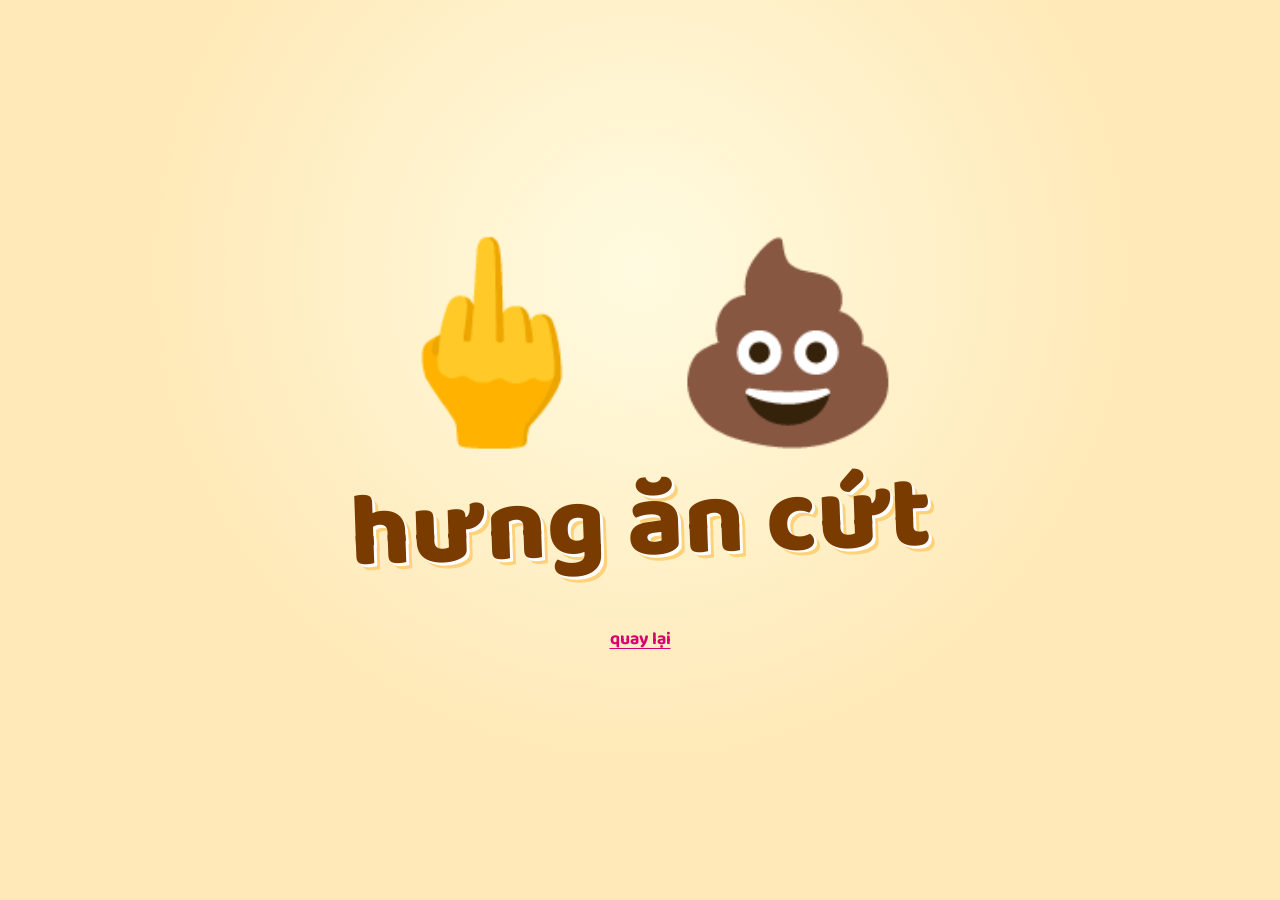
==== gift.html @ fa05a959 "Add files via upload" ====
<!DOCTYPE html>
<html lang="vi">
<head>
  <meta charset="UTF-8" />
  <meta name="viewport" content="width=device-width, initial-scale=1" />
  <title>quà của bbi 🎁</title>
  <link rel="preconnect" href="https://fonts.googleapis.com" />
  <link rel="preconnect" href="https://fonts.gstatic.com" crossorigin />
  <!-- Baloo 2: hỗ trợ đầy đủ tiếng Việt, không lỗi font -->
  <link href="https://fonts.googleapis.com/css2?family=Baloo+2:wght@700;800&display=swap" rel="stylesheet" />
  <link rel="stylesheet" href="style.css" />
</head>
<body class="gift">
  <main class="stage">
    <div class="emojis" aria-hidden="true">
      <span class="finger">🖕</span>
      <span class="poop">💩</span>
    </div>
    <h1 class="punchline">hưng ăn cứt</h1>
    <a class="back" href="index.html">quay lại</a>
  </main>
</body>
</html>
---- style.css ----
/* ===== Font: Retro Romance (tải về rồi bỏ vào thư mục fonts/) ===== */
@font-face {
  font-family: "Retro Romance";
  src: url("fonts/RetroRomance.ttf") format("truetype"),
       url("fonts/RetroRomance.otf") format("opentype");
  font-display: swap;
}

:root {
  --pastel: #ffd9e8;
  --pastel-deep: #ffc2da;
  --hot: #ff1f8e;
  --hot-dark: #d6006f;
  --cream: #fff6fa;
  --ink: #6b0f3c;
}

* { box-sizing: border-box; margin: 0; padding: 0; }

html, body { height: 100%; }

body {
  min-height: 100vh;
  min-height: 100dvh;
  background:
    radial-gradient(circle at 20% 15%, #ffe8f1 0, transparent 45%),
    radial-gradient(circle at 85% 90%, var(--pastel-deep) 0, transparent 50%),
    var(--pastel);
  color: var(--hot);
  font-family: "Retro Romance", "Pacifico", cursive;
  overflow: hidden;
  display: grid;
  place-items: center;
  text-align: center;
  padding: 24px;
}

/* ===== Trái tim bay ===== */
#hearts { position: fixed; inset: 0; pointer-events: none; z-index: 0; overflow: hidden; }

.heart {
  position: absolute;
  bottom: -60px;
  width: var(--s);
  height: var(--s);
  background: var(--c, var(--hot));
  -webkit-mask: url("data:image/svg+xml,%3Csvg xmlns='http://www.w3.org/2000/svg' viewBox='0 0 24 24'%3E%3Cpath d='M12 21.35l-1.45-1.32C5.4 15.36 2 12.28 2 8.5 2 5.42 4.42 3 7.5 3c1.74 0 3.41.81 4.5 2.09C13.09 3.81 14.76 3 16.5 3 19.58 3 22 5.42 22 8.5c0 3.78-3.4 6.86-8.55 11.54L12 21.35z'/%3E%3C/svg%3E") center / contain no-repeat;
          mask: url("data:image/svg+xml,%3Csvg xmlns='http://www.w3.org/2000/svg' viewBox='0 0 24 24'%3E%3Cpath d='M12 21.35l-1.45-1.32C5.4 15.36 2 12.28 2 8.5 2 5.42 4.42 3 7.5 3c1.74 0 3.41.81 4.5 2.09C13.09 3.81 14.76 3 16.5 3 19.58 3 22 5.42 22 8.5c0 3.78-3.4 6.86-8.55 11.54L12 21.35z'/%3E%3C/svg%3E") center / contain no-repeat;
  opacity: var(--o, .9);
  left: var(--x);
  animation: float var(--d) linear var(--delay) infinite;
}

@keyframes float {
  0%   { transform: translate(0, 0) rotate(var(--r0)); }
  50%  { transform: translate(var(--sway), -55vh) rotate(0deg); }
  100% { transform: translate(calc(var(--sway) * -1), -125vh) rotate(var(--r1)); }
}

/* trái tim bung ra khi bấm */
.pop {
  position: fixed;
  z-index: 3;
  pointer-events: none;
  width: var(--s);
  height: var(--s);
  background: var(--hot);
  animation: pop .9s ease-out forwards;
}
@keyframes pop {
  to { transform: translate(var(--dx), var(--dy)) scale(.3); opacity: 0; }
}

/* ===== Trang 1 ===== */
.stage { position: relative; z-index: 1; max-width: 760px; }

.title {
  font-size: clamp(3.4rem, 15vw, 9rem);
  line-height: 1;
  color: var(--hot);
  text-shadow:
    3px 3px 0 #fff,
    6px 6px 0 var(--pastel-deep);
  animation: beat 1.6s ease-in-out infinite;
}

@keyframes beat {
  0%, 100% { transform: scale(1) rotate(-2deg); }
  50%      { transform: scale(1.05) rotate(2deg); }
}

.btn {
  display: inline-block;
  margin-top: clamp(28px, 6vh, 56px);
  padding: .55em 1.4em;
  font: inherit;
  font-size: clamp(1.3rem, 5vw, 2rem);
  color: #fff;
  background: var(--hot);
  border: 4px solid #fff;
  border-radius: 999px;
  text-decoration: none;
  box-shadow: 0 6px 0 var(--hot-dark), 0 14px 24px rgba(214, 0, 111, .3);
  cursor: pointer;
  transition: transform .12s ease, box-shadow .12s ease;
}
.btn:hover  { transform: translateY(-3px); }
.btn:active { transform: translateY(5px); box-shadow: 0 1px 0 var(--hot-dark), 0 4px 10px rgba(214, 0, 111, .3); }
.btn:focus-visible { outline: 4px solid var(--ink); outline-offset: 4px; }

/* ===== Trang 2 ===== */
body.gift {
  background:
    radial-gradient(circle at 50% 30%, #fffbe0 0, transparent 55%),
    #ffe9b8;
  font-family: "Baloo 2", "Segoe UI", system-ui, sans-serif;
  color: var(--ink);
}

.gift .stage { max-width: 900px; }

.emojis {
  display: flex;
  justify-content: center;
  align-items: flex-end;
  gap: clamp(16px, 6vw, 56px);
  font-size: clamp(5.5rem, 24vw, 12rem);
  line-height: 1;
  font-family: "Apple Color Emoji", "Segoe UI Emoji", "Noto Color Emoji", sans-serif;
}

.finger { display: inline-block; transform-origin: 50% 90%; animation: jab 1.1s ease-in-out infinite; }
.poop   { display: inline-block; transform-origin: 50% 100%; animation: squish 1.3s ease-in-out infinite; }

@keyframes jab {
  0%, 100% { transform: translateY(0) rotate(-6deg); }
  40%      { transform: translateY(-22px) rotate(6deg) scale(1.08); }
}
@keyframes squish {
  0%, 100% { transform: scale(1, 1) rotate(-4deg); }
  35%      { transform: scale(1.12, .86) rotate(4deg); }
  70%      { transform: scale(.94, 1.1) rotate(-2deg); }
}

.punchline {
  margin-top: clamp(16px, 4vh, 32px);
  font-size: clamp(2.6rem, 11vw, 6.5rem);
  font-weight: 800;
  line-height: 1.05;
  color: #7a3b00;
  text-shadow: 3px 3px 0 #fff, 6px 6px 0 #ffd27a;
  transform: rotate(-2deg);
  animation: wobble 2s ease-in-out infinite;
}
@keyframes wobble {
  0%, 100% { transform: rotate(-2deg); }
  50%      { transform: rotate(2deg); }
}

.back {
  display: inline-block;
  margin-top: clamp(24px, 5vh, 44px);
  font-weight: 700;
  font-size: 1.1rem;
  color: var(--hot-dark);
  text-decoration: underline;
  text-underline-offset: 4px;
}
.back:focus-visible { outline: 3px solid var(--ink); outline-offset: 4px; }

@media (prefers-reduced-motion: reduce) {
  .heart, .title, .finger, .poop, .punchline { animation: none; }
  .heart { bottom: auto; top: var(--top, 50%); }
}
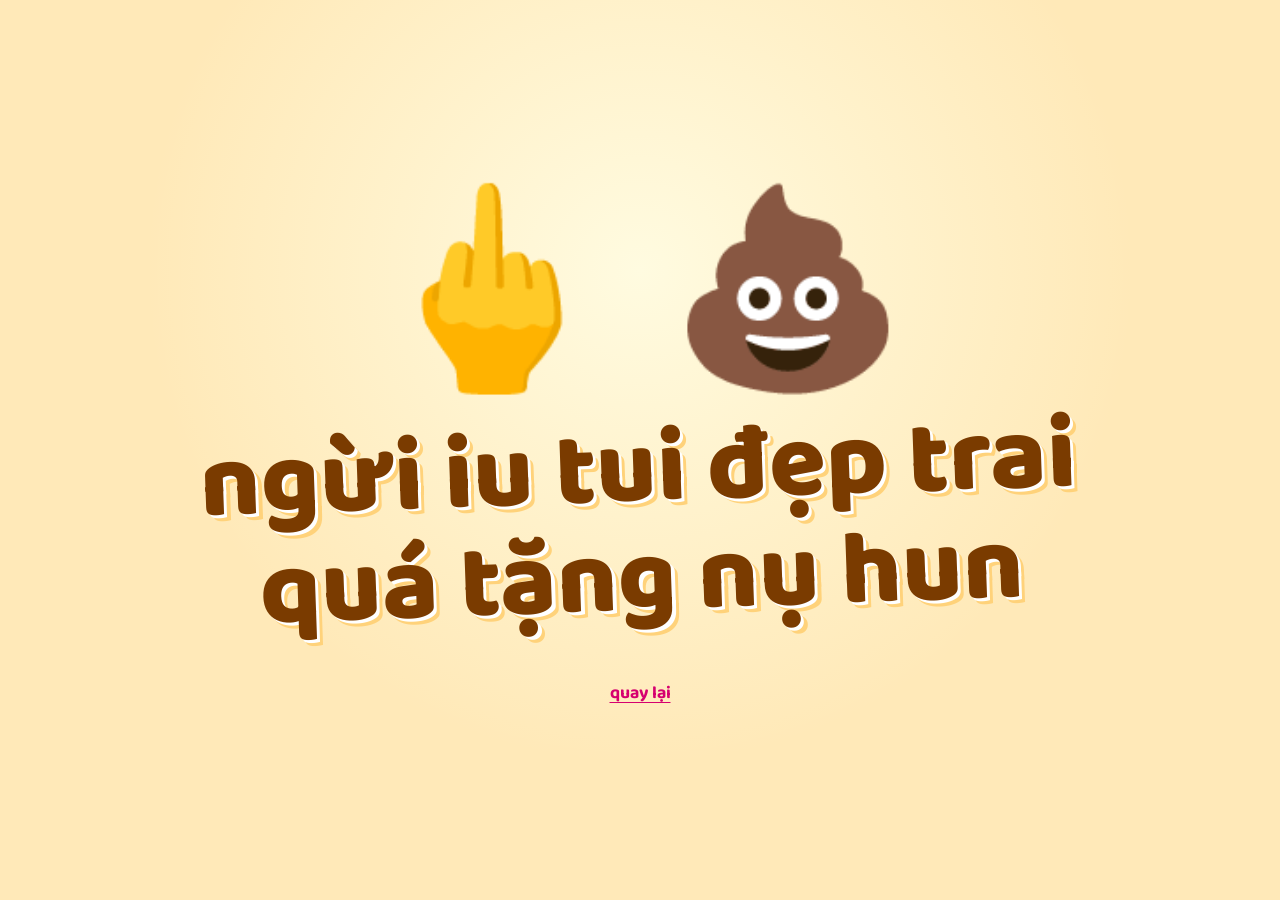
==== commit 4c58f2cb: "gift.html" ====
--- a/gift.html
+++ b/gift.html
@@ -16,7 +16,7 @@
       <span class="finger">🖕</span>
       <span class="poop">💩</span>
     </div>
-    <h1 class="punchline">hưng ăn cứt</h1>
+    <h1 class="punchline">ngừi iu tui đẹp trai quá tặng nụ hun</h1>
     <a class="back" href="index.html">quay lại</a>
   </main>
 </body>
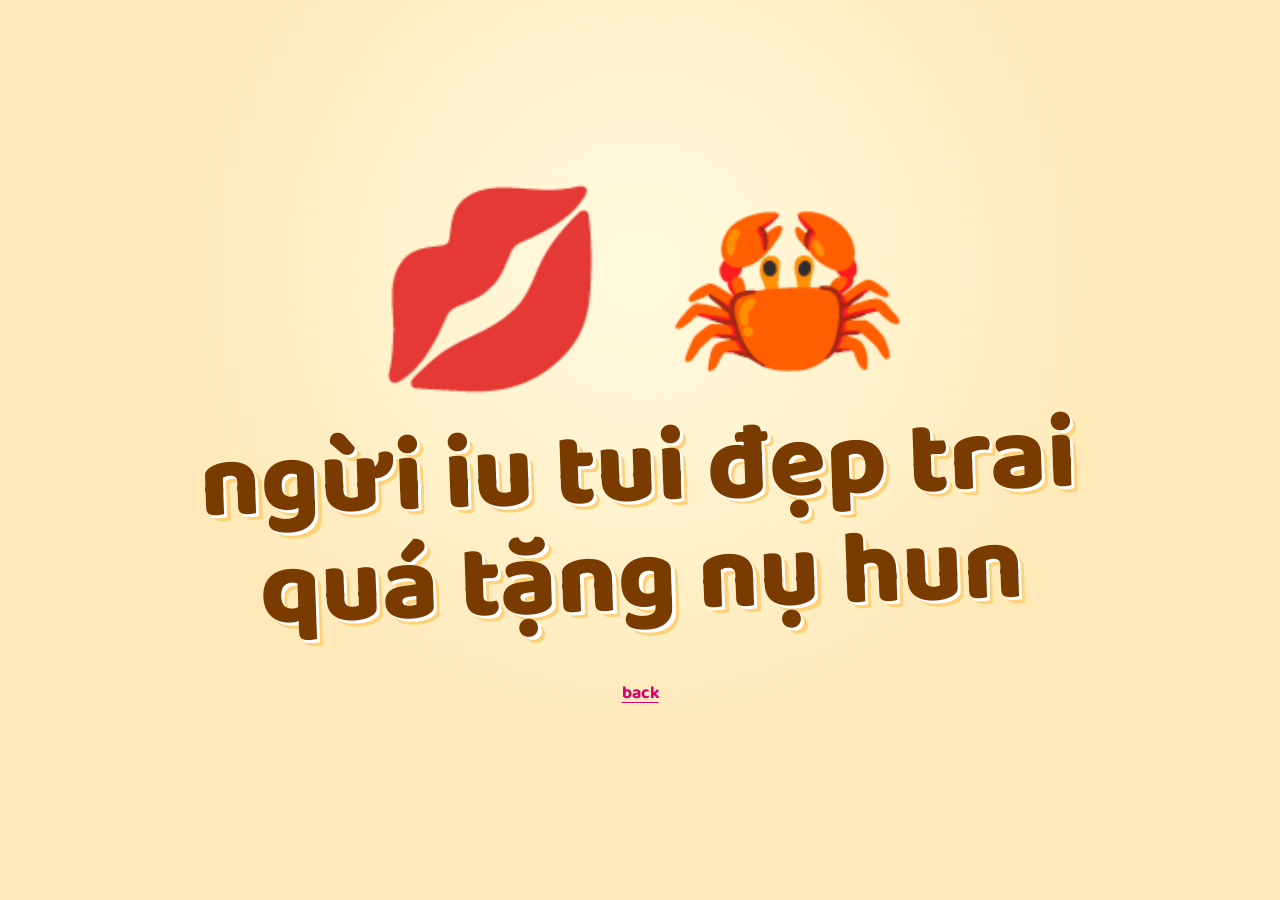
==== commit 0582f987: "gift.html" ====
--- a/gift.html
+++ b/gift.html
@@ -13,11 +13,11 @@
 <body class="gift">
   <main class="stage">
     <div class="emojis" aria-hidden="true">
-      <span class="finger">🖕</span>
-      <span class="poop">💩</span>
+      <span class="kiss">💋</span>
+      <span class="crab">🦀</span>
     </div>
     <h1 class="punchline">ngừi iu tui đẹp trai quá tặng nụ hun</h1>
-    <a class="back" href="index.html">quay lại</a>
+    <a class="back" href="index.html">back</a>
   </main>
 </body>
 </html>
